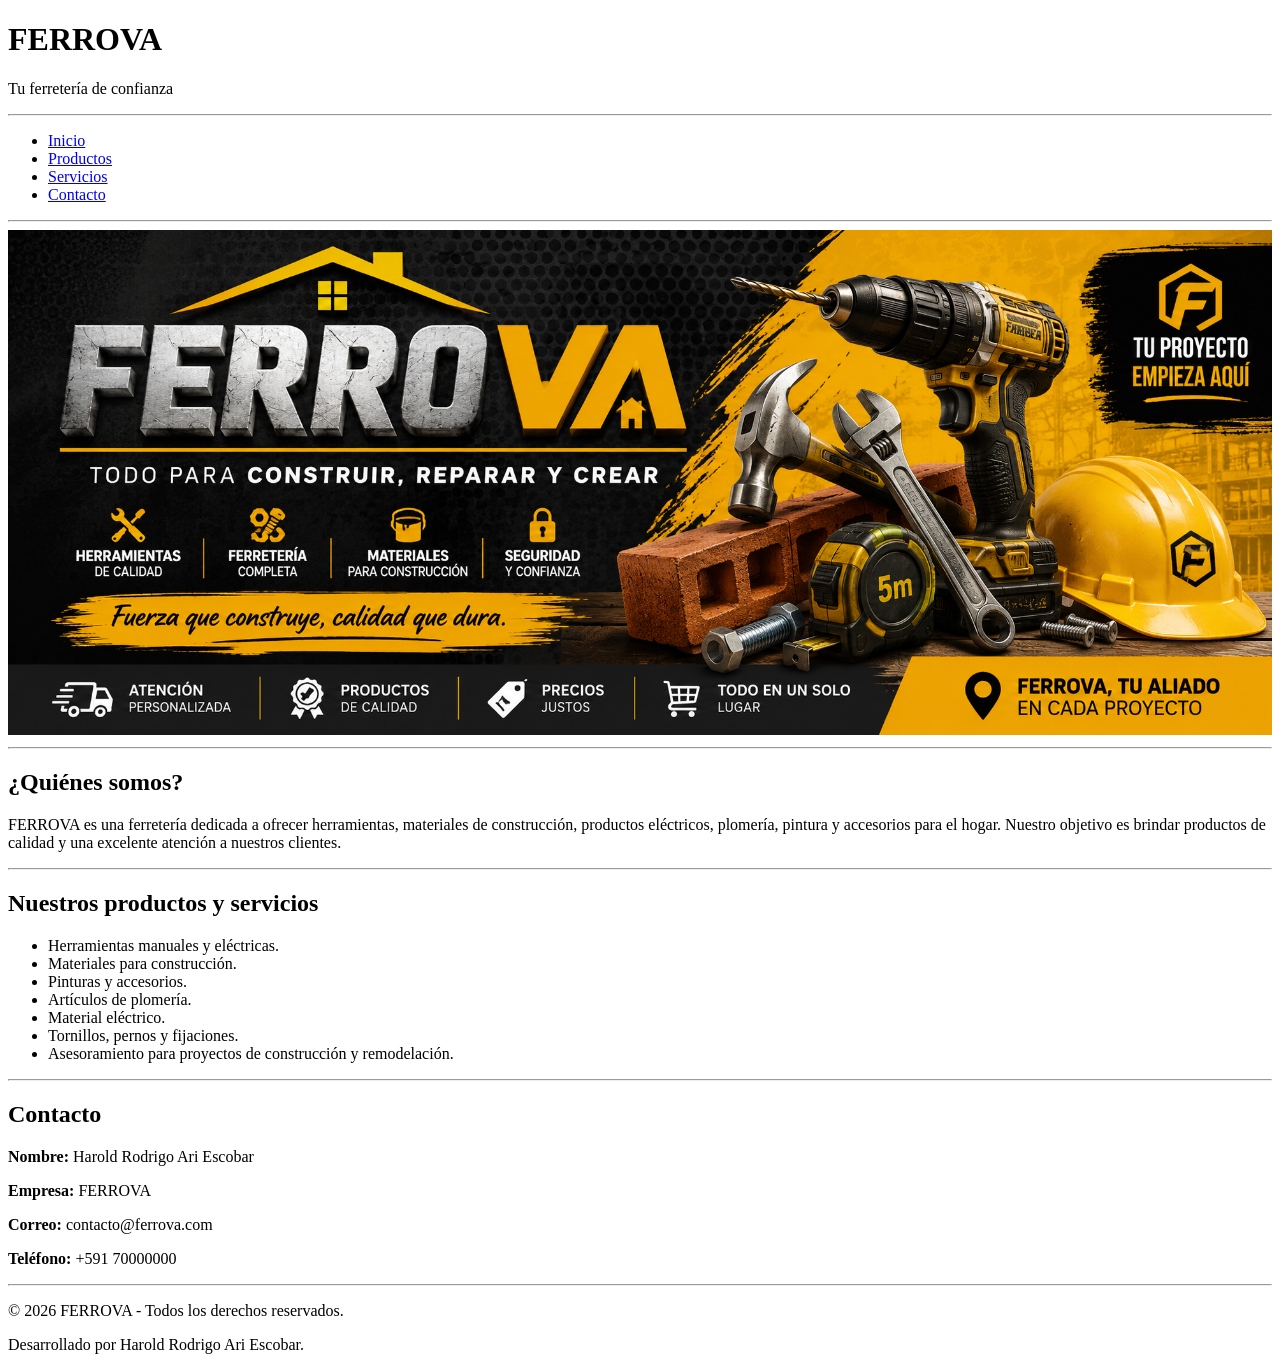
==== index.html @ 7c689826 "COMMIT 2 Segundo commit con cambios en el index" ====
<!DOCTYPE html>
<html lang="es">

<head>
    <meta charset="UTF-8">
    <meta name="viewport" content="width=device-width, initial-scale=1.0">
    <title>FERROVA - Ferretería</title>
</head>

<body>

    <header>
        <h1>FERROVA</h1>
        <p>Tu ferretería de confianza</p>
    </header>

    <hr>

    <nav>
        <ul>
            <li><a href="#">Inicio</a></li>
            <li><a href="#">Productos</a></li>
            <li><a href="#">Servicios</a></li>
            <li><a href="#">Contacto</a></li>
        </ul>
    </nav>

    <hr>

    <main>

        <img src="Ferrova.png" alt="Banner de Ferrova" width="100%">

        <hr>

        <section>
            <h2>¿Quiénes somos?</h2>

            <p>
                FERROVA es una ferretería dedicada a ofrecer herramientas,
                materiales de construcción, productos eléctricos, plomería,
                pintura y accesorios para el hogar. Nuestro objetivo es brindar
                productos de calidad y una excelente atención a nuestros clientes.
            </p>
        </section>

        <hr>

        <section>
            <h2>Nuestros productos y servicios</h2>

            <ul>
                <li>Herramientas manuales y eléctricas.</li>
                <li>Materiales para construcción.</li>
                <li>Pinturas y accesorios.</li>
                <li>Artículos de plomería.</li>
                <li>Material eléctrico.</li>
                <li>Tornillos, pernos y fijaciones.</li>
                <li>Asesoramiento para proyectos de construcción y remodelación.</li>
            </ul>
        </section>

        <hr>

        <section>
            <h2>Contacto</h2>

            <p><strong>Nombre:</strong> Harold Rodrigo Ari Escobar</p>
            <p><strong>Empresa:</strong> FERROVA</p>
            <p><strong>Correo:</strong> contacto@ferrova.com</p>
            <p><strong>Teléfono:</strong> +591 70000000</p>
        </section>

    </main>

    <hr>

    <footer>
        <p>&copy; 2026 FERROVA - Todos los derechos reservados.</p>
        <p>Desarrollado por Harold Rodrigo Ari Escobar.</p>
    </footer>

</body>

</html>
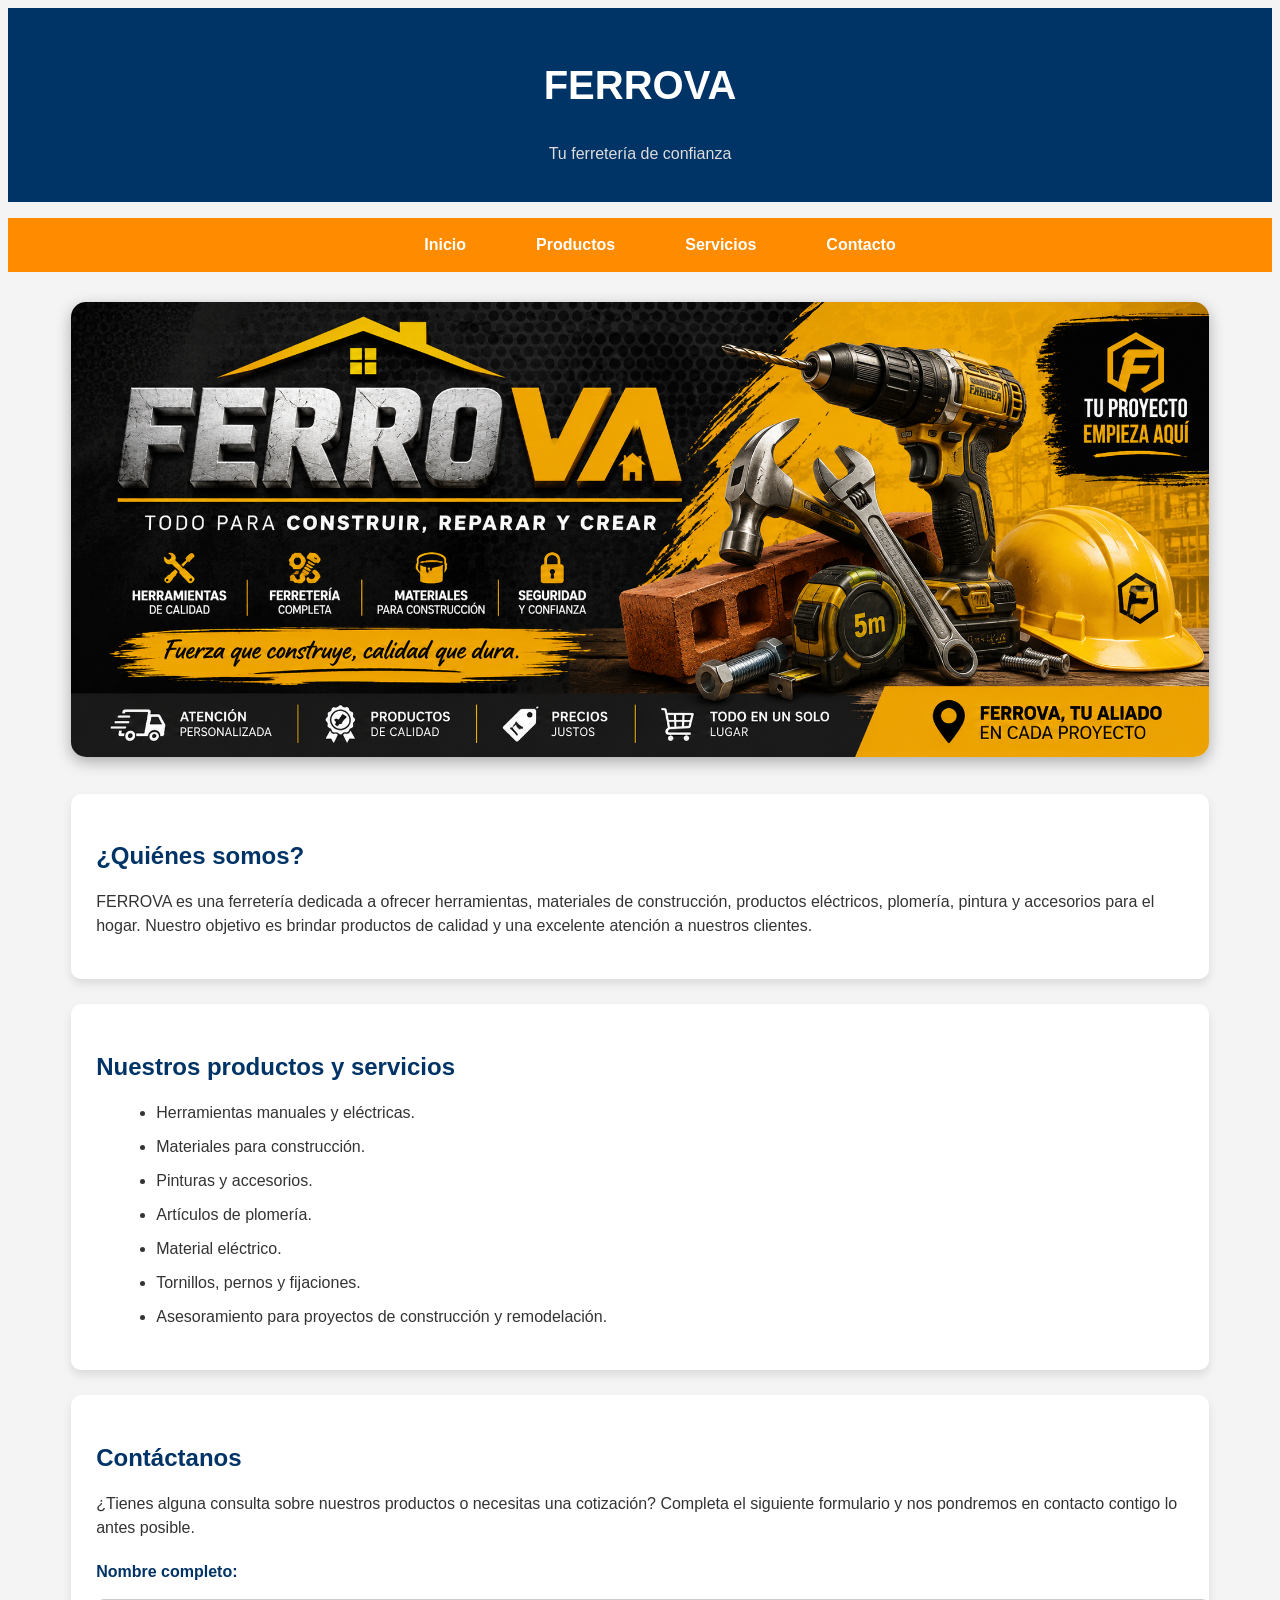
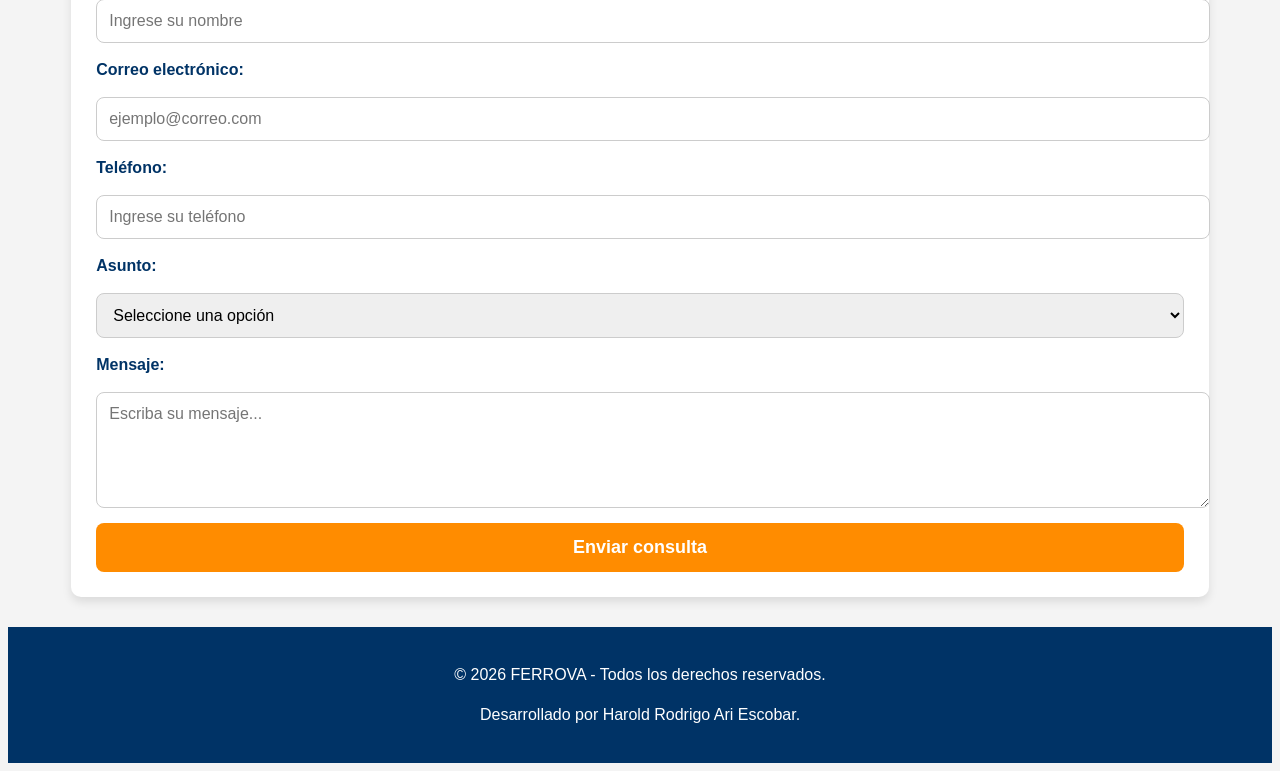
==== commit d26293a5: "COMMIT 3 Cambios en el index agregando un formulario de contacto y estilos css" ====
--- a/index.html
+++ b/index.html
@@ -5,48 +5,51 @@
     <meta charset="UTF-8">
     <meta name="viewport" content="width=device-width, initial-scale=1.0">
     <title>FERROVA - Ferretería</title>
+
+    <link rel="stylesheet" href="style.css">
+
 </head>
 
 <body>
 
     <header>
+
         <h1>FERROVA</h1>
         <p>Tu ferretería de confianza</p>
+
     </header>
 
-    <hr>
+    <nav>
 
-    <nav>
         <ul>
+
             <li><a href="#">Inicio</a></li>
             <li><a href="#">Productos</a></li>
             <li><a href="#">Servicios</a></li>
-            <li><a href="#">Contacto</a></li>
+            <li><a href="#contacto">Contacto</a></li>
+
         </ul>
+
     </nav>
-
-    <hr>
 
     <main>
 
-        <img src="Ferrova.png" alt="Banner de Ferrova" width="100%">
-
-        <hr>
+        <img src="Ferrova.png" alt="Banner de Ferrova" class="banner">
 
         <section>
+
             <h2>¿Quiénes somos?</h2>
 
             <p>
-                FERROVA es una ferretería dedicada a ofrecer herramientas,
-                materiales de construcción, productos eléctricos, plomería,
-                pintura y accesorios para el hogar. Nuestro objetivo es brindar
-                productos de calidad y una excelente atención a nuestros clientes.
+                FERROVA es una ferretería dedicada a ofrecer herramientas, materiales de construcción,
+                productos eléctricos, plomería, pintura y accesorios para el hogar. Nuestro objetivo es
+                brindar productos de calidad y una excelente atención a nuestros clientes.
             </p>
+
         </section>
 
-        <hr>
+        <section>
 
-        <section>
             <h2>Nuestros productos y servicios</h2>
 
             <ul>
@@ -58,26 +61,54 @@
                 <li>Tornillos, pernos y fijaciones.</li>
                 <li>Asesoramiento para proyectos de construcción y remodelación.</li>
             </ul>
+
         </section>
 
-        <hr>
+        <section id="contacto">
 
-        <section>
-            <h2>Contacto</h2>
+            <h2>Contáctanos</h2>
 
-            <p><strong>Nombre:</strong> Harold Rodrigo Ari Escobar</p>
-            <p><strong>Empresa:</strong> FERROVA</p>
-            <p><strong>Correo:</strong> contacto@ferrova.com</p>
-            <p><strong>Teléfono:</strong> +591 70000000</p>
+            <p>
+                ¿Tienes alguna consulta sobre nuestros productos o necesitas una cotización?
+                Completa el siguiente formulario y nos pondremos en contacto contigo lo antes posible.
+            </p>
+
+            <form action="#" method="post">
+
+                <label for="nombre">Nombre completo:</label>
+                <input type="text" id="nombre" name="nombre" placeholder="Ingrese su nombre" required>
+
+                <label for="correo">Correo electrónico:</label>
+                <input type="email" id="correo" name="correo" placeholder="ejemplo@correo.com" required>
+
+                <label for="telefono">Teléfono:</label>
+                <input type="tel" id="telefono" name="telefono" placeholder="Ingrese su teléfono">
+
+                <label for="asunto">Asunto:</label>
+                <select id="asunto" name="asunto">
+                    <option value="">Seleccione una opción</option>
+                    <option value="cotizacion">Solicitar cotización</option>
+                    <option value="consulta">Consulta sobre productos</option>
+                    <option value="pedido">Realizar un pedido</option>
+                    <option value="otro">Otro</option>
+                </select>
+
+                <label for="mensaje">Mensaje:</label>
+                <textarea id="mensaje" name="mensaje" rows="5" placeholder="Escriba su mensaje..." required></textarea>
+
+                <button type="submit">Enviar consulta</button>
+
+            </form>
+
         </section>
 
     </main>
 
-    <hr>
+    <footer>
 
-    <footer>
         <p>&copy; 2026 FERROVA - Todos los derechos reservados.</p>
         <p>Desarrollado por Harold Rodrigo Ari Escobar.</p>
+
     </footer>
 
 </body>
--- a/style.css
+++ b/style.css
@@ -0,0 +1,152 @@
+body{
+    font-family:Arial, Helvetica, sans-serif;
+    background:#f4f4f4;
+    color:#333;
+    line-height:1.5;
+}
+
+/* HEADER */
+
+header{
+    background:#003366;
+    color:white;
+    text-align:center;
+    padding:20px;
+}
+
+header h1{
+    font-size:40px;
+}
+
+header p{
+    color:#ddd;
+    margin-top:5px;
+}
+
+/* NAV */
+
+nav{
+    background:#ff8c00;
+}
+
+nav ul{
+    display:flex;
+    justify-content:center;
+    list-style:none;
+}
+
+nav ul li{
+    margin:0 20px;
+}
+
+nav ul li a{
+    display:block;
+    color:white;
+    text-decoration:none;
+    padding:15px;
+    font-weight:bold;
+}
+
+nav ul li a:hover{
+    background:#e67e00;
+}
+
+/* MAIN */
+
+main{
+    width:90%;
+    max-width:1200px;
+    margin:30px auto;
+}
+
+/* Banner */
+
+.banner{
+    width:100%;
+    border-radius:15px;
+    box-shadow:0 5px 15px rgba(0,0,0,.3);
+    margin-bottom:30px;
+}
+
+/* Sections */
+
+section{
+    background:white;
+    margin-bottom:25px;
+    padding:25px;
+    border-radius:10px;
+    box-shadow:0 5px 10px rgba(0,0,0,.1);
+}
+
+section h2{
+    color:#003366;
+    margin-bottom:15px;
+}
+
+section ul{
+    margin-left:20px;
+}
+
+section li{
+    margin-bottom:10px;
+}
+
+/* Formulario de contacto */
+
+form{
+    display:flex;
+    flex-direction:column;
+    gap:15px;
+    margin-top:20px;
+}
+
+label{
+    font-weight:bold;
+    color:#003366;
+}
+
+input, select, textarea{
+    width:100%;
+    padding:12px;
+    border:1px solid #ccc;
+    border-radius:8px;
+    font-size:16px;
+    font-family:Arial, Helvetica, sans-serif;
+}
+
+input:focus, select:focus, textarea:focus{
+    outline:none;
+    border-color:#ff8c00;
+    box-shadow:0 0 5px rgba(255,140,0,.5);
+}
+
+textarea{
+    resize:vertical;
+}
+
+button{
+    background:#ff8c00;
+    color:white;
+    border:none;
+    padding:14px;
+    border-radius:8px;
+    font-size:18px;
+    font-weight:bold;
+    cursor:pointer;
+    transition:0.3s;
+}
+
+button:hover{
+    background:#e67e00;
+    transform:scale(1.02);
+}
+
+/* Footer */
+
+footer{
+    background:#003366;
+    color:white;
+    text-align:center;
+    padding:20px;
+    margin-top:30px;
+}
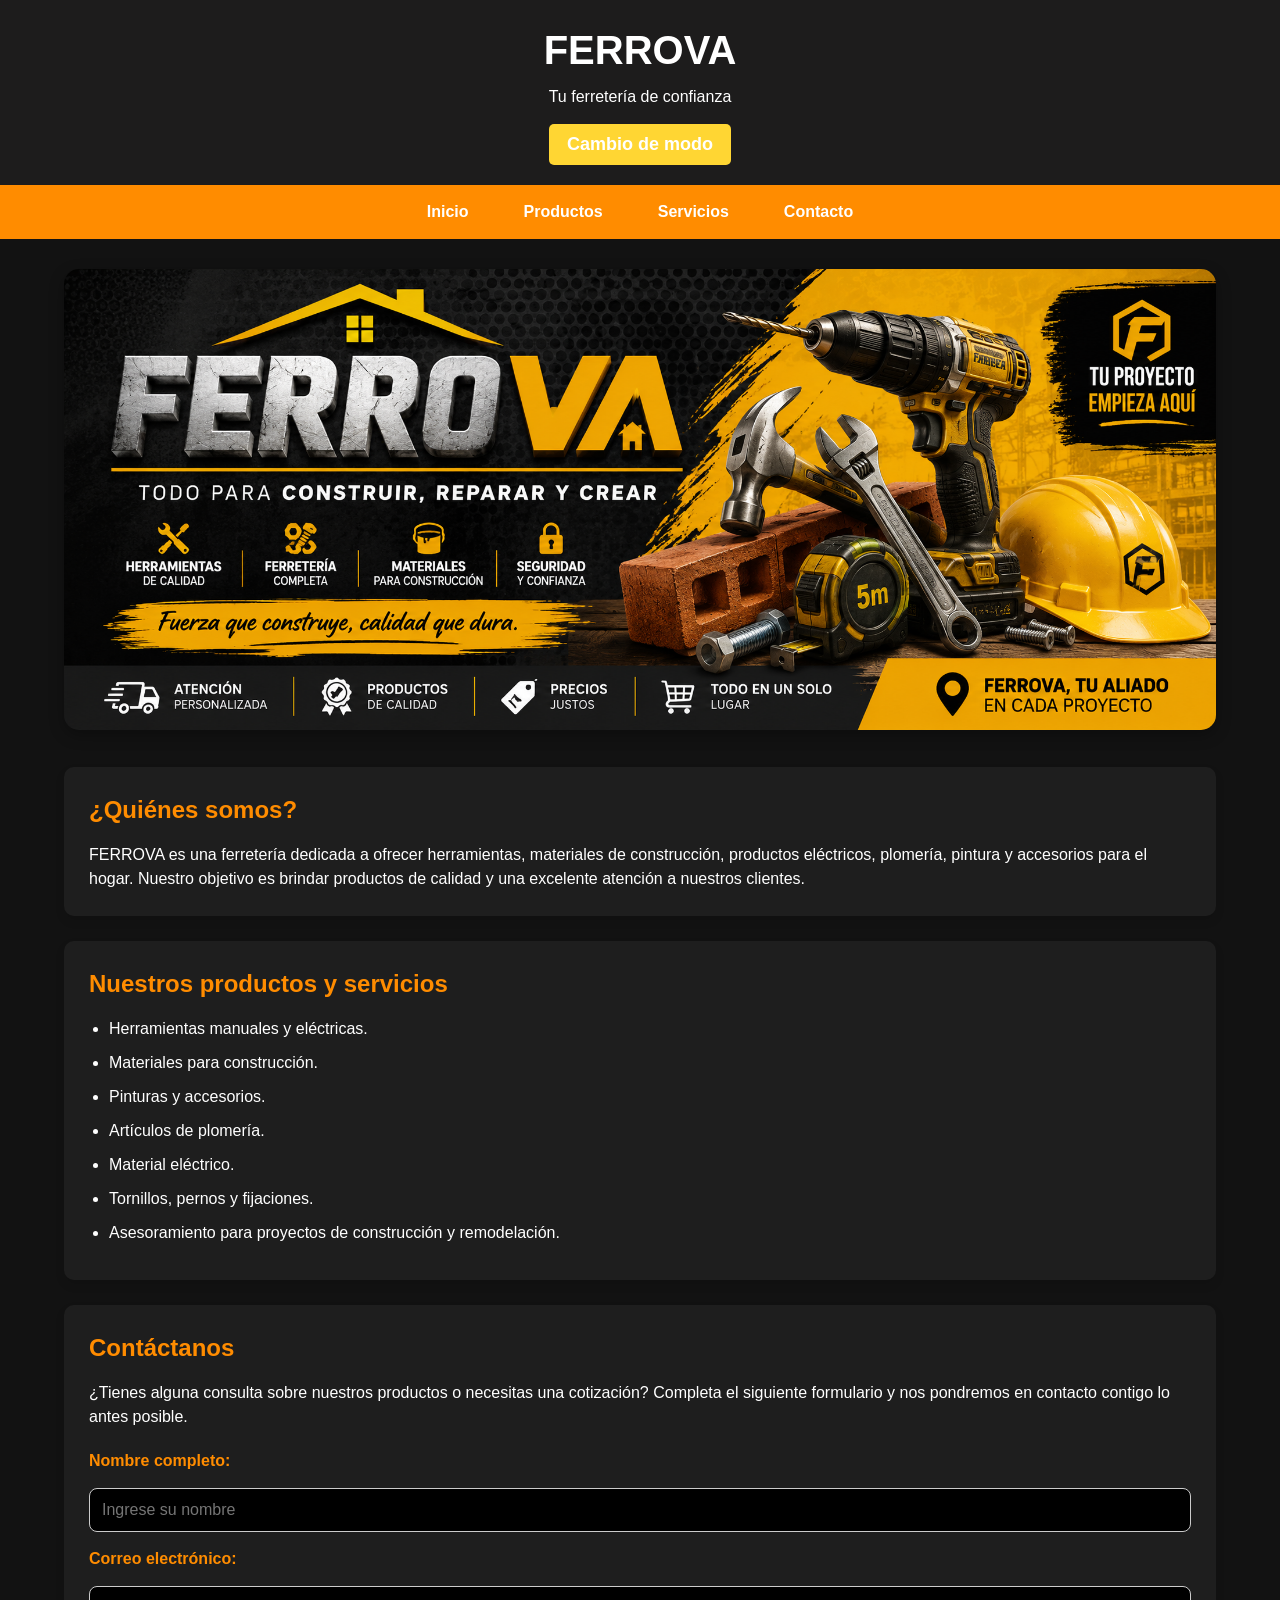
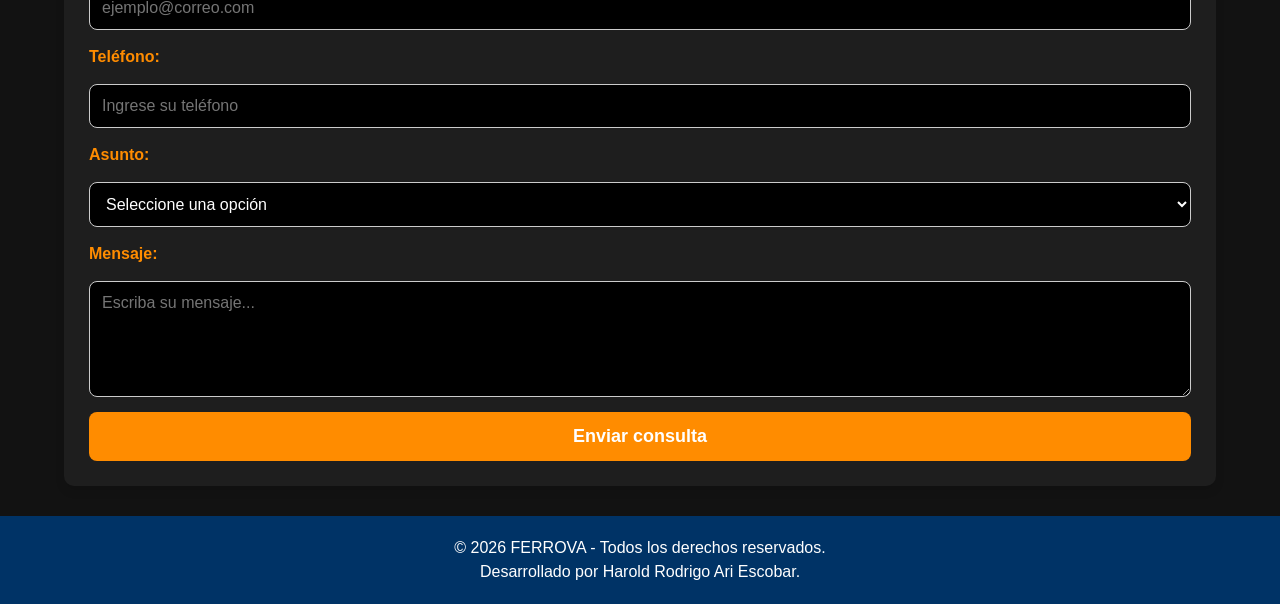
==== commit 3afa4e27: "COMMIT 5 Cambios en el Index, CSS y agregación del JavaScript con cambio de fondo y menú desplegable" ====
--- a/index.html
+++ b/index.html
@@ -16,10 +16,13 @@
 
         <h1>FERROVA</h1>
         <p>Tu ferretería de confianza</p>
+        <button type="button" id="btn-tema" class="btn-modo">Cambio de modo</button>
 
     </header>
 
     <nav>
+        
+        <button type="button" id="btn-menu" class="hamburguesa">☰ Menú</button>
 
         <ul>
 
@@ -111,6 +114,7 @@
 
     </footer>
 
+    <script src="script.js"></script>
 </body>
 
 </html>
--- a/style.css
+++ b/style.css
@@ -1,25 +1,53 @@
+*{
+    margin:0;
+    padding:0;
+    box-sizing:border-box;
+}
+
 body{
-    font-family:Arial, Helvetica, sans-serif;
+    font-family:Arial, sans-serif;
+    background:#121212;
+    color:white;
+    line-height:1.5;
+}
+
+body.claro{
     background:#f4f4f4;
-    color:#333;
-    line-height:1.5;
+    color:#222;
+}
+
+.btn-modo{
+    margin-top:15px;
+    padding:10px 18px;
+    background:#ffd633;
+    border:none;
+    border-radius:5px;
+    cursor:pointer;
+    font-weight:bold;
+}
+
+.btn-modo:hover{
+    background:#ffcc00;
 }
 
 /* HEADER */
 
 header{
-    background:#003366;
+    background:#1d1c1c;
     color:white;
     text-align:center;
     padding:20px;
 }
 
+body.claro header{
+    background:#003366;
+}
+
 header h1{
     font-size:40px;
 }
 
 header p{
-    color:#ddd;
     margin-top:5px;
 }
 
@@ -27,28 +55,37 @@
 
 nav{
     background:#ff8c00;
+}
+
+.hamburguesa{
+    display:none;
+    width:100%;
+    padding:12px;
+    background:orangered;
+    color:black;
+    border:none;
+    cursor:pointer;
 }
 
 nav ul{
     display:flex;
     justify-content:center;
+    align-items: center;
+    gap: 25px;
     list-style:none;
-}
-
-nav ul li{
-    margin:0 20px;
-}
-
-nav ul li a{
-    display:block;
+    padding: 15px;
+}
+
+nav a{
     color:white;
     text-decoration:none;
     padding:15px;
     font-weight:bold;
 }
 
-nav ul li a:hover{
+nav a:hover{
     background:#e67e00;
+    border-radius:5px;
 }
 
 /* MAIN */
@@ -71,16 +108,24 @@
 /* Sections */
 
 section{
-    background:white;
+    background:#1e1e1e;
     margin-bottom:25px;
     padding:25px;
     border-radius:10px;
     box-shadow:0 5px 10px rgba(0,0,0,.1);
 }
 
+body.claro section{
+    background:white;
+}
+
 section h2{
+    color:#ff8c00;
+    margin-bottom:15px;
+}
+
+body.claro section h2{
     color:#003366;
-    margin-bottom:15px;
 }
 
 section ul{
@@ -102,6 +147,11 @@
 
 label{
     font-weight:bold;
+    color:#ff8c00;
+}
+
+body.claro label{
+    font-weight:bold;
     color:#003366;
 }
 
@@ -112,6 +162,19 @@
     border-radius:8px;
     font-size:16px;
     font-family:Arial, Helvetica, sans-serif;
+    background-color: black;
+    color: white;
+}
+
+body.claro input, body.claro select, body.claro textarea{
+    width:100%;
+    padding:12px;
+    border:1px solid #ccc;
+    border-radius:8px;
+    font-size:16px;
+    font-family:Arial, Helvetica, sans-serif;
+    background-color: white;
+    color: black;
 }
 
 input:focus, select:focus, textarea:focus{
@@ -120,6 +183,12 @@
     box-shadow:0 0 5px rgba(255,140,0,.5);
 }
 
+body.claro input:focus, body.claro select:focus, body.claro textarea:focus{
+    outline:none;
+    border-color:#003366;
+    box-shadow:0 0 5px rgba(0,51,102,.5);
+}
+
 textarea{
     resize:vertical;
 }
@@ -136,8 +205,25 @@
     transition:0.3s;
 }
 
-button:hover{
+main button:hover{
     background:#e67e00;
+    transform:scale(1.02);
+}
+
+body.claro main button{
+    background:#003366;
+    color:white;
+    border:none;
+    padding:14px;
+    border-radius:8px;
+    font-size:18px;
+    font-weight:bold;
+    cursor:pointer;
+    transition:0.3s;
+}
+
+body.claro main button:hover{
+    background:#00264d;
     transform:scale(1.02);
 }
 
@@ -149,4 +235,35 @@
     text-align:center;
     padding:20px;
     margin-top:30px;
+}
+
+body.claro footer{
+    background: #003366;
+}
+
+@media(max-width:600px){
+
+    .hamburguesa{
+        display: block;
+    }
+
+    nav ul{
+        display: none;
+        flex-direction:column;
+        gap: 10px;
+    }
+
+    nav ul.abierto{
+        display: flex;
+    }
+
+    nav li{
+        margin: 10px 0;
+    }
+
+    section{
+        width: 100%;
+        margin-bottom:20px;
+    }
+
 }
